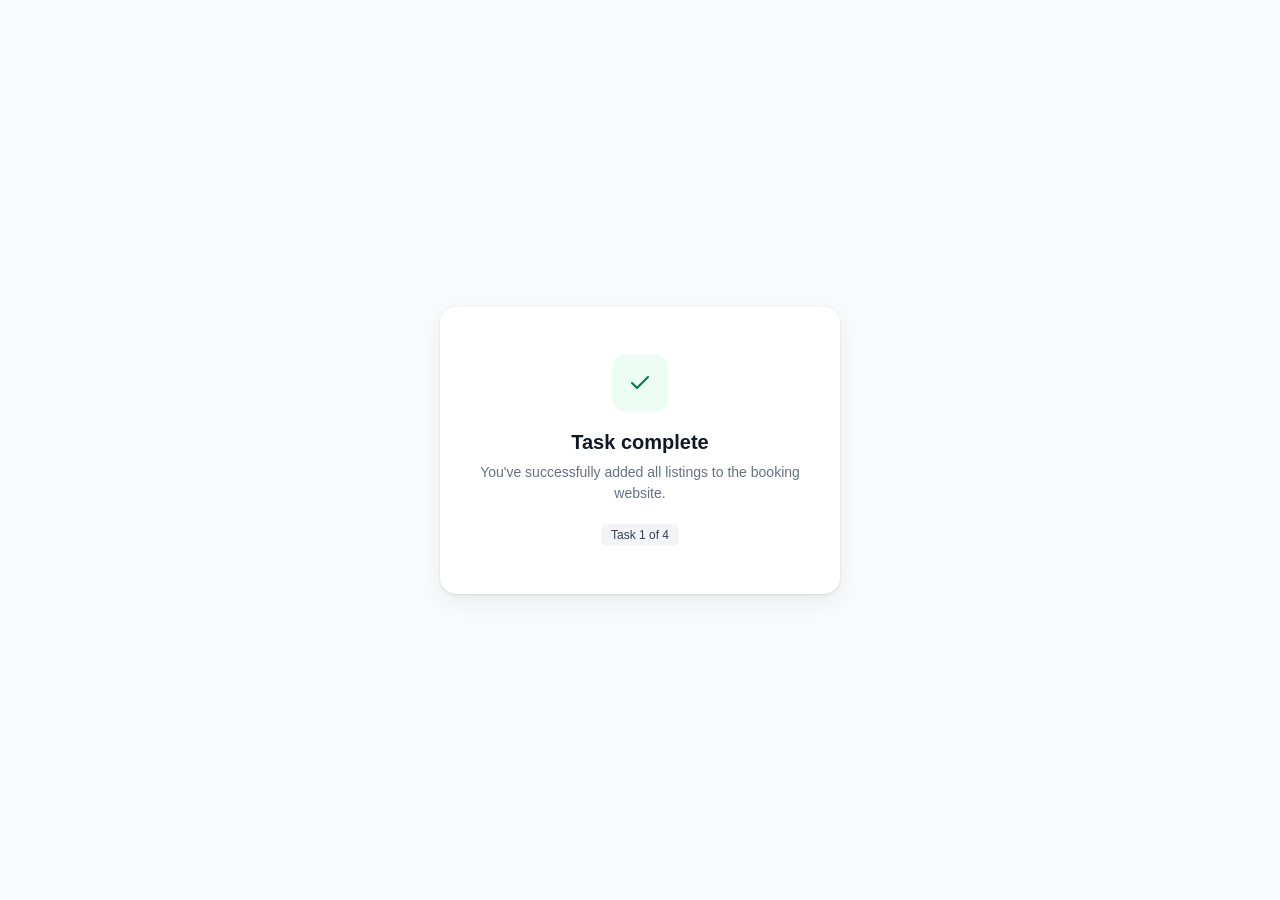
==== task-1-complete.html @ 960fc9b8 "Updates" ====
<!DOCTYPE html>
<html lang="en">
<head>
  <meta charset="UTF-8" />
  <meta name="viewport" content="width=device-width, initial-scale=1.0" />
  <title>Task 1 Complete</title>
  <style>
    * { box-sizing: border-box; margin: 0; padding: 0; }
    body { font-family: -apple-system, BlinkMacSystemFont, 'Inter', sans-serif; background: #f9fafb; display: flex; align-items: center; justify-content: center; min-height: 100vh; }
    .card { background: white; border-radius: 16px; padding: 48px 40px; text-align: center; max-width: 400px; box-shadow: 0 1px 3px rgba(0,0,0,0.1), 0 8px 24px rgba(0,0,0,0.06); }
    .icon { width: 56px; height: 56px; background: #ecfdf3; border-radius: 12px; display: flex; align-items: center; justify-content: center; margin: 0 auto 20px; }
    h1 { font-size: 20px; font-weight: 600; color: #101828; margin-bottom: 8px; }
    p { font-size: 14px; color: #667085; line-height: 1.5; }
    .task-label { display: inline-block; margin-top: 20px; font-size: 12px; font-weight: 500; color: #344054; background: #f2f4f7; border-radius: 6px; padding: 4px 10px; }
  </style>
</head>
<body>
  <div class="card">
    <div class="icon">
      <svg width="24" height="24" viewBox="0 0 24 24" fill="none" stroke="#067647" stroke-width="2" stroke-linecap="round" stroke-linejoin="round">
        <path d="M20 6L9 17l-5-5"/>
      </svg>
    </div>
    <h1>Task complete</h1>
    <p>You've successfully added all listings to the booking website.</p>
    <span class="task-label">Task 1 of 4</span>
  </div>

  <!-- USEBERRY SNIPPET — replace the comment below with your actual Useberry tracking snippet -->
  <!-- PASTE_USEBERRY_SNIPPET_HERE -->
</body>
</html>
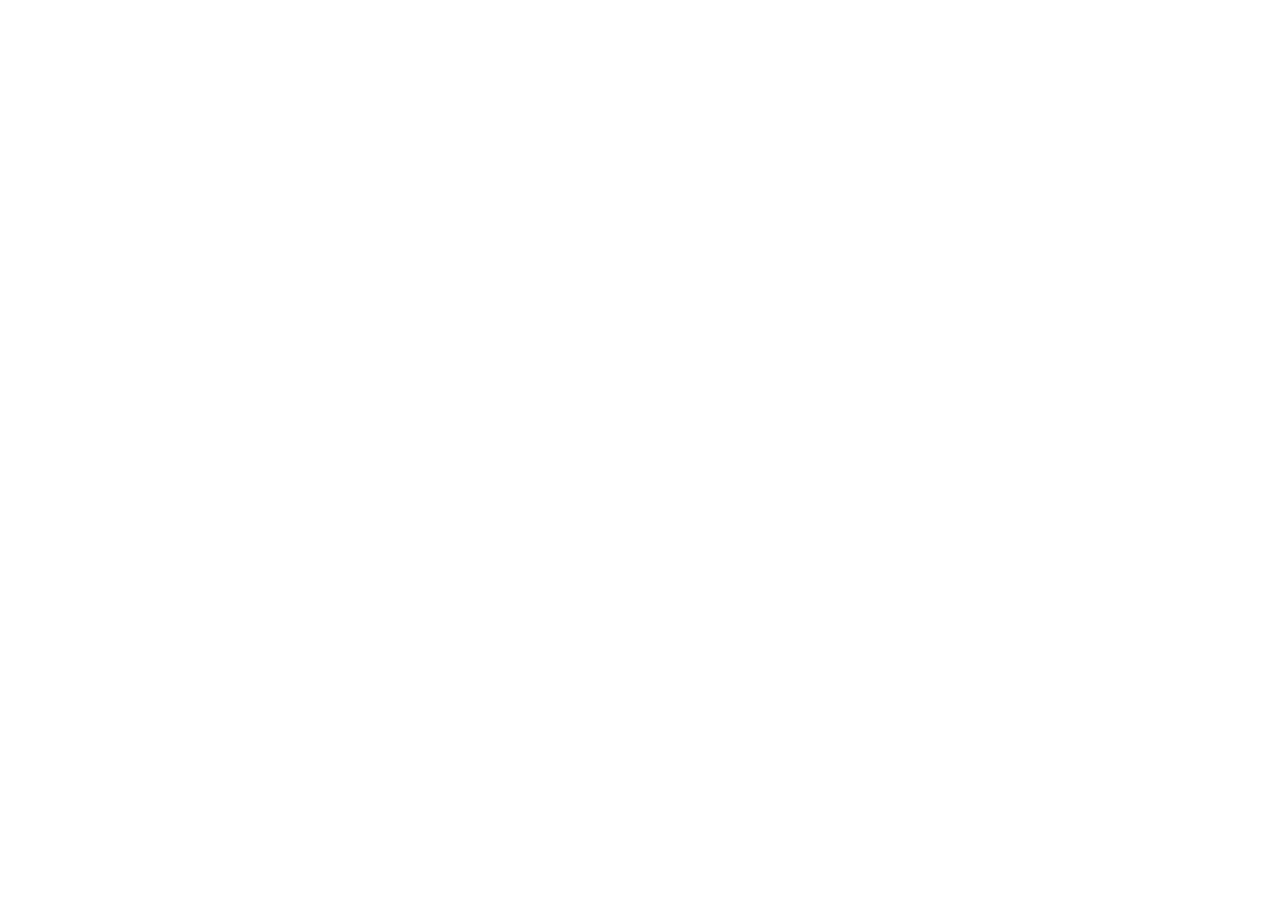
==== commit e8a9b7d3: "Updates" ====
--- a/task-1-complete.html
+++ b/task-1-complete.html
@@ -1,32 +1,6 @@
 <!DOCTYPE html>
-<html lang="en">
-<head>
-  <meta charset="UTF-8" />
-  <meta name="viewport" content="width=device-width, initial-scale=1.0" />
-  <title>Task 1 Complete</title>
-  <style>
-    * { box-sizing: border-box; margin: 0; padding: 0; }
-    body { font-family: -apple-system, BlinkMacSystemFont, 'Inter', sans-serif; background: #f9fafb; display: flex; align-items: center; justify-content: center; min-height: 100vh; }
-    .card { background: white; border-radius: 16px; padding: 48px 40px; text-align: center; max-width: 400px; box-shadow: 0 1px 3px rgba(0,0,0,0.1), 0 8px 24px rgba(0,0,0,0.06); }
-    .icon { width: 56px; height: 56px; background: #ecfdf3; border-radius: 12px; display: flex; align-items: center; justify-content: center; margin: 0 auto 20px; }
-    h1 { font-size: 20px; font-weight: 600; color: #101828; margin-bottom: 8px; }
-    p { font-size: 14px; color: #667085; line-height: 1.5; }
-    .task-label { display: inline-block; margin-top: 20px; font-size: 12px; font-weight: 500; color: #344054; background: #f2f4f7; border-radius: 6px; padding: 4px 10px; }
-  </style>
-</head>
+<html lang="en"><head><meta charset="UTF-8" /><title>Task 1 Complete</title></head>
 <body>
-  <div class="card">
-    <div class="icon">
-      <svg width="24" height="24" viewBox="0 0 24 24" fill="none" stroke="#067647" stroke-width="2" stroke-linecap="round" stroke-linejoin="round">
-        <path d="M20 6L9 17l-5-5"/>
-      </svg>
-    </div>
-    <h1>Task complete</h1>
-    <p>You've successfully added all listings to the booking website.</p>
-    <span class="task-label">Task 1 of 4</span>
-  </div>
-
-  <!-- USEBERRY SNIPPET — replace the comment below with your actual Useberry tracking snippet -->
-  <!-- PASTE_USEBERRY_SNIPPET_HERE -->
+<script type="text/javascript" src="https://api.useberry.com/integrations/liveUrl/scripts/useberryScript.js"></script>
 </body>
 </html>
